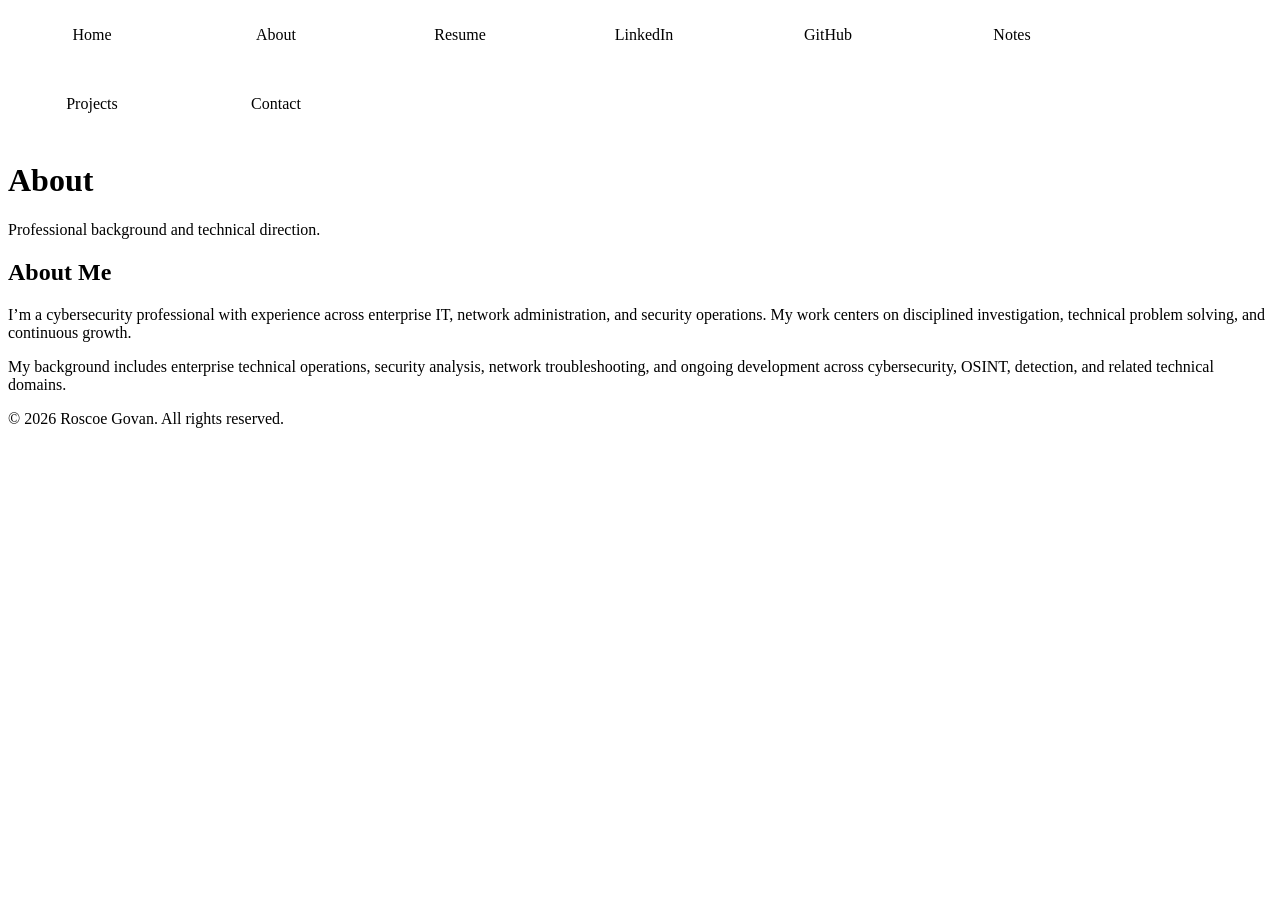
==== about.html @ a61615eb "Create about.html" ====
<!DOCTYPE html>
<html lang="en">
<head>
  <meta charset="UTF-8" />
  <meta name="viewport" content="width=device-width, initial-scale=1.0" />
  <title>About | Roscoe Govan</title>
  <meta name="description" content="About Roscoe Govan." />
  <link rel="stylesheet" href="style.css" />
</head>
<body>
  <header class="hero">
    <div class="container">
      <nav class="site-nav" aria-label="Main navigation">
        <a href="index.html">Home</a>
        <a href="about.html">About</a>
        <a href="resume.html">Resume</a>
        <a href="https://www.linkedin.com/in/roscoegovan" target="_blank" rel="noopener noreferrer">LinkedIn</a>
        <a href="https://github.com/roscoe-govan" target="_blank" rel="noopener noreferrer">GitHub</a>
        <a href="notes.html">Notes</a>
        <a href="projects.html">Projects</a>
        <a href="contact.html">Contact</a>
      </nav>

      <h1>About</h1>
      <p class="subtitle">Professional background and technical direction.</p>
    </div>
  </header>

  <main>
    <section class="section">
      <div class="container">
        <h2>About Me</h2>
        <p>
          I’m a cybersecurity professional with experience across enterprise IT,
          network administration, and security operations. My work centers on
          disciplined investigation, technical problem solving, and continuous
          growth.
        </p>
        <p>
          My background includes enterprise technical operations, security
          analysis, network troubleshooting, and ongoing development across
          cybersecurity, OSINT, detection, and related technical domains.
        </p>
      </div>
    </section>
  </main>

  <footer class="footer">
    <div class="container">
      <p>© 2026 Roscoe Govan. All rights reserved.</p>
    </div>
  </footer>
</body>
</html>
---- style.css ----
.site-nav {
  display: flex;
  flex-wrap: wrap;
  gap: 1rem;
  margin-bottom: 2rem;
}

.site-nav a,
.site-nav a:visited {
  display: inline-flex;
  align-items: center;
  justify-content: center;
  min-width: 120px;
  padding: 1.1rem 1.5rem;
  border: 1px solid var(--line);
  background: var(--panel);
  border-radius: 16px;
  color: var(--accent);
  text-decoration: none;
  transition: 0.2s ease;
}

.site-nav a:hover,
.site-nav a:focus {
  border-color: var(--accent);
  color: var(--accent-hover);
  transform: translateY(-1px);
}
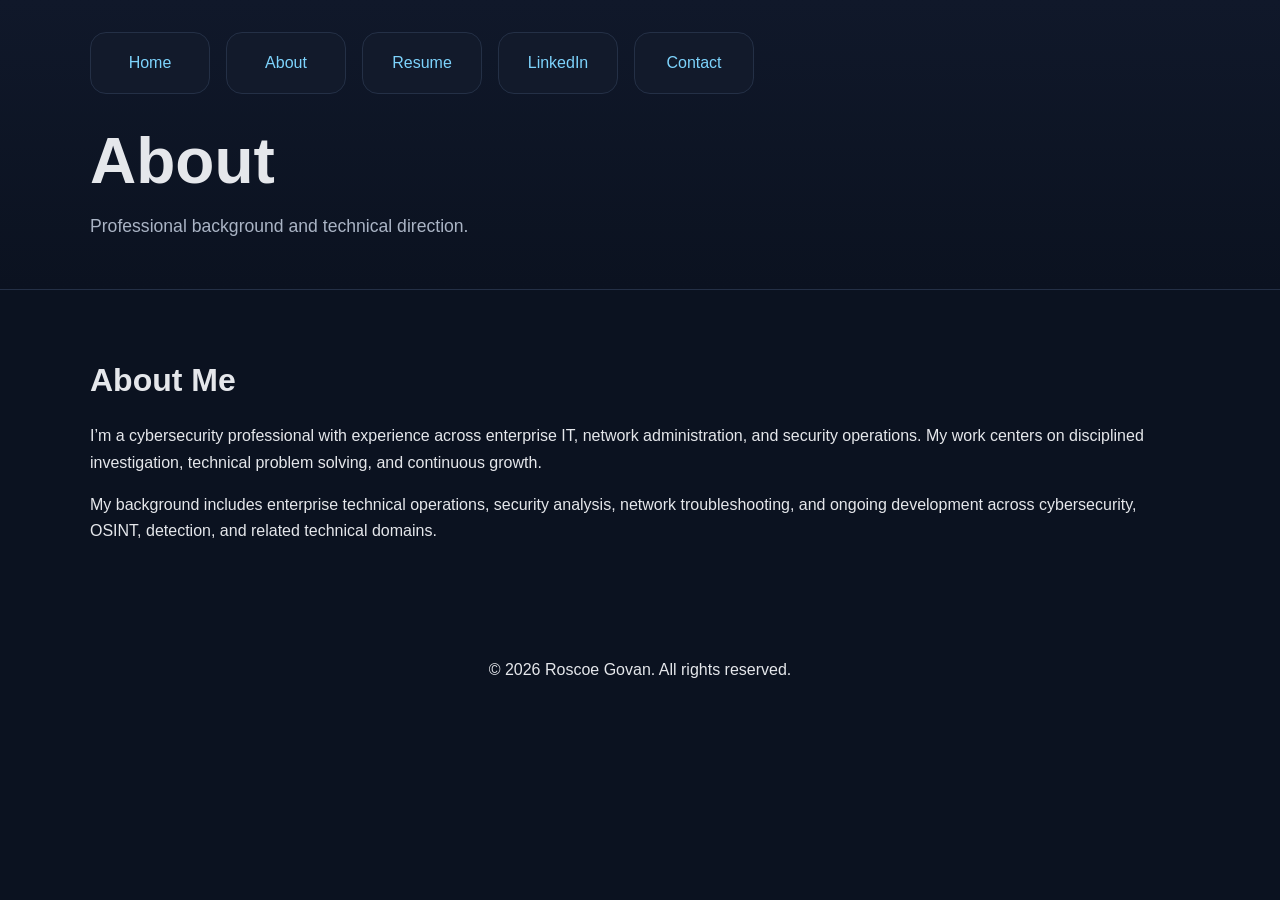
==== commit 32372e3d: "Update about.html" ====
--- a/about.html
+++ b/about.html
@@ -15,9 +15,6 @@
         <a href="about.html">About</a>
         <a href="resume.html">Resume</a>
         <a href="https://www.linkedin.com/in/roscoegovan" target="_blank" rel="noopener noreferrer">LinkedIn</a>
-        <a href="https://github.com/roscoe-govan" target="_blank" rel="noopener noreferrer">GitHub</a>
-        <a href="notes.html">Notes</a>
-        <a href="projects.html">Projects</a>
         <a href="contact.html">Contact</a>
       </nav>
 
--- a/style.css
+++ b/style.css
@@ -1,3 +1,189 @@
+/* =========================================================
+   COLOR VARIABLES / SITE THEME
+   ---------------------------------------------------------
+   These variables control the overall color palette for the
+   website. If you want to change the site's look later,
+   this is the safest place to start.
+   ========================================================= */
+:root {
+  /* Main background color for the page */
+  --bg: #0b1220;
+
+  /* Standard card / button background color */
+  --panel: #121a2b;
+
+  /* Slight alternate panel color if needed on other pages */
+  --panel-alt: #0f1726;
+
+  /* Main text color used across the page */
+  --text: #e5e7eb;
+
+  /* Secondary / softer text color for subtitles */
+  --muted: #aab4c5;
+
+  /* Border color used for cards, buttons, and image frames */
+  --line: #243046;
+
+  /* Main accent color used for buttons and links */
+  --accent: #7dd3fc;
+
+  /* Slightly brighter accent color for hover states */
+  --accent-hover: #38bdf8;
+
+  /* External link colors for items that take the visitor away from your site */
+  --external-bg: #3a1217;
+  --external-border: #7f1d1d;
+  --external-text: #fca5a5;
+  --external-hover-bg: #4a151b;
+  --external-hover-border: #dc2626;
+  --external-hover-text: #fecaca;
+}
+
+/* =========================================================
+   GLOBAL RESET / BASE ELEMENT BEHAVIOR
+   ---------------------------------------------------------
+   These rules create a cleaner starting point for layout and
+   make spacing and sizing more predictable across the page.
+   ========================================================= */
+* {
+  box-sizing: border-box;
+}
+
+html {
+  scroll-behavior: smooth;
+}
+
+/* =========================================================
+   BODY / WHOLE PAGE STYLING
+   ---------------------------------------------------------
+   This controls the overall page background, font, text
+   color, and general readability.
+   ========================================================= */
+body {
+  margin: 0;
+  font-family: Arial, Helvetica, sans-serif;
+  background: var(--bg);
+  color: var(--text);
+  line-height: 1.65;
+}
+
+/* =========================================================
+   DEFAULT LINK STYLING
+   ---------------------------------------------------------
+   This sets how normal links appear unless a more specific
+   rule overrides them.
+   ========================================================= */
+a {
+  color: var(--accent);
+  text-decoration: none;
+}
+
+a:hover {
+  color: var(--accent-hover);
+}
+
+/* =========================================================
+   IMAGE DEFAULT BEHAVIOR
+   ---------------------------------------------------------
+   Prevents images from overflowing their containers.
+   ========================================================= */
+img {
+  max-width: 100%;
+  display: block;
+}
+
+/* =========================================================
+   SHARED CONTENT CONTAINER
+   ---------------------------------------------------------
+   Used on interior pages like Contact, About, Resume, etc.
+   Keeps content centered with a max width.
+   ========================================================= */
+.container {
+  width: min(100% - 2rem, 1100px);
+  margin: 0 auto;
+}
+
+/* =========================================================
+   INTERIOR PAGE HERO / HEADER
+   ---------------------------------------------------------
+   Used for pages like Contact, About, Resume, Projects.
+   Controls the top banner area.
+   ========================================================= */
+.hero {
+  padding: 2rem 0 3rem;
+  border-bottom: 1px solid var(--line);
+  background: linear-gradient(180deg, #10182a 0%, #0b1220 100%);
+}
+
+/* Small uppercase label style if needed later */
+.eyebrow {
+  text-transform: uppercase;
+  letter-spacing: 0.08em;
+  color: var(--accent);
+  font-size: 0.85rem;
+  margin-bottom: 0.75rem;
+}
+
+/* Main page heading style */
+h1 {
+  margin: 0 0 1rem;
+  font-size: clamp(2.4rem, 5vw, 4rem);
+  line-height: 1.1;
+  color: var(--text);
+}
+
+/* Subtitle under page headings */
+.subtitle {
+  max-width: 750px;
+  font-size: 1.1rem;
+  color: var(--muted);
+  margin-bottom: 0;
+}
+
+/* =========================================================
+   GENERIC PAGE SECTION STYLING
+   ---------------------------------------------------------
+   Use .section for normal content blocks and .section.alt
+   when you want a darker contrast section.
+   ========================================================= */
+.section {
+  padding: 4rem 0;
+}
+
+.section.alt {
+  background: var(--panel-alt);
+  border-top: 1px solid var(--line);
+  border-bottom: 1px solid var(--line);
+}
+
+/* Standard heading sizes for content sections */
+h2 {
+  font-size: 2rem;
+  margin-top: 0;
+  margin-bottom: 1rem;
+  color: var(--text);
+}
+
+h3 {
+  margin-top: 0;
+  margin-bottom: 0.75rem;
+  font-size: 1.15rem;
+  color: var(--text);
+}
+
+/* Default paragraph spacing */
+p {
+  margin-top: 0;
+  margin-bottom: 1rem;
+  color: var(--text);
+}
+
+/* =========================================================
+   STANDARD INTERIOR PAGE NAVIGATION
+   ---------------------------------------------------------
+   Used on pages like Contact, About, Resume, Projects, etc.
+   These are the button-like nav items at the top.
+   ========================================================= */
 .site-nav {
   display: flex;
   flex-wrap: wrap;
@@ -11,7 +197,7 @@
   align-items: center;
   justify-content: center;
   min-width: 120px;
-  padding: 1.1rem 1.5rem;
+  padding: 1.05rem 1.4rem;
   border: 1px solid var(--line);
   background: var(--panel);
   border-radius: 16px;
@@ -26,3 +212,432 @@
   color: var(--accent-hover);
   transform: translateY(-1px);
 }
+
+/* =========================================================
+   EXTERNAL BUTTON STYLING
+   ---------------------------------------------------------
+   Add class="external-link" to nav buttons that take the
+   visitor off your site, such as LinkedIn.
+   ========================================================= */
+.site-nav a.external-link,
+.site-nav a.external-link:visited,
+.landing-nav a.external-link,
+.landing-nav a.external-link:visited {
+  background: var(--external-bg);
+  border: 1px solid var(--external-border);
+  color: var(--external-text);
+}
+
+.site-nav a.external-link:hover,
+.site-nav a.external-link:focus,
+.landing-nav a.external-link:hover,
+.landing-nav a.external-link:focus {
+  background: var(--external-hover-bg);
+  border-color: var(--external-hover-border);
+  color: var(--external-hover-text);
+  transform: translateY(-1px);
+}
+
+/* =========================================================
+   GENERIC BUTTON-LIKE LINK GROUP
+   ---------------------------------------------------------
+   Used for grouped links like contact actions.
+   ========================================================= */
+.hero-links {
+  display: flex;
+  flex-wrap: wrap;
+  gap: 0.85rem;
+}
+
+.hero-links a,
+.hero-links a:visited {
+  display: inline-flex;
+  align-items: center;
+  justify-content: center;
+  min-width: 120px;
+  padding: 0.95rem 1.25rem;
+  border: 1px solid var(--line);
+  background: var(--panel);
+  border-radius: 14px;
+  color: var(--accent);
+  text-decoration: none;
+  transition: 0.2s ease;
+}
+
+.hero-links a:hover,
+.hero-links a:focus {
+  border-color: var(--accent);
+  color: var(--accent-hover);
+  transform: translateY(-1px);
+}
+
+/* =========================================================
+   SHARED CARD / GRID STYLING
+   ---------------------------------------------------------
+   Useful for projects, feature blocks, or multi-column info.
+   ========================================================= */
+.grid {
+  display: grid;
+  grid-template-columns: repeat(auto-fit, minmax(240px, 1fr));
+  gap: 1rem;
+  margin-top: 1.5rem;
+}
+
+.card {
+  background: var(--panel);
+  border: 1px solid var(--line);
+  border-radius: 16px;
+  padding: 1.25rem;
+}
+
+/* =========================================================
+   TIMELINE / STACKED PANEL STYLE
+   ---------------------------------------------------------
+   Useful for experience sections or vertically stacked items.
+   ========================================================= */
+.timeline {
+  margin-top: 1.5rem;
+  display: grid;
+  gap: 1rem;
+}
+
+.timeline-item {
+  background: var(--panel);
+  border: 1px solid var(--line);
+  border-left: 4px solid var(--accent);
+  border-radius: 14px;
+  padding: 1.25rem;
+}
+
+/* =========================================================
+   FOOTER
+   ---------------------------------------------------------
+   Standard site footer styling.
+   ========================================================= */
+.footer {
+  padding: 2rem 0 3rem;
+  color: var(--muted);
+  text-align: center;
+}
+
+/* =========================================================
+   HOMEPAGE / LANDING PAGE WRAPPER
+   ---------------------------------------------------------
+   This is for your index.html landing page that centers the
+   name, photo, summary, and nav buttons.
+   ========================================================= */
+.landing-page {
+  min-height: 100vh;
+  display: flex;
+  align-items: center;
+  justify-content: center;
+  padding: 2rem;
+  background: linear-gradient(180deg, #10182a 0%, #0b1220 100%);
+}
+
+/* Main homepage content container */
+.landing-container {
+  width: min(100%, 860px);
+  text-align: center;
+  display: flex;
+  flex-direction: column;
+  align-items: center;
+  gap: 1.15rem;
+}
+
+/* Homepage name */
+.landing-name {
+  margin: 0;
+  font-size: clamp(3rem, 7vw, 5rem);
+  line-height: 1.05;
+  color: var(--text);
+}
+
+/* Homepage subtitle under your name */
+.landing-subtitle {
+  max-width: 760px;
+  margin: 0;
+  font-size: 1.2rem;
+  color: var(--muted);
+}
+
+/* Profile image frame on homepage */
+.landing-image-wrap {
+  width: 300px;
+  height: 300px;
+  border: 1px solid var(--line);
+  background: var(--panel);
+  border-radius: 24px;
+  padding: 0.75rem;
+  display: flex;
+  align-items: center;
+  justify-content: center;
+  box-shadow: 0 12px 30px rgba(0, 0, 0, 0.25);
+  overflow: hidden;
+}
+
+/* Actual homepage image */
+.landing-image {
+  width: 100%;
+  height: 100%;
+  object-fit: cover;
+  object-position: center 10%;
+  border-radius: 18px;
+}
+
+/* Homepage summary paragraph */
+.landing-summary {
+  max-width: 760px;
+  margin: 0.25rem 0 0.5rem;
+  font-size: 1.05rem;
+  color: var(--text);
+}
+
+/* Homepage button navigation */
+.landing-nav {
+  display: flex;
+  flex-wrap: wrap;
+  justify-content: center;
+  gap: 1rem;
+  max-width: 760px;
+  margin: 0.5rem auto 0;
+}
+
+.landing-nav a,
+.landing-nav a:visited {
+  display: inline-flex;
+  align-items: center;
+  justify-content: center;
+  min-width: 130px;
+  padding: 1.05rem 1.4rem;
+  border: 1px solid var(--line);
+  background: var(--panel);
+  border-radius: 16px;
+  color: var(--accent);
+  text-decoration: none;
+  transition: 0.2s ease;
+}
+
+.landing-nav a:hover,
+.landing-nav a:focus {
+  border-color: var(--accent);
+  color: var(--accent-hover);
+  transform: translateY(-1px);
+}
+
+/* =========================================================
+   OPTIONAL HOME INTRO TWO-COLUMN LAYOUT
+   ---------------------------------------------------------
+   Keep these in case you later use a split photo/summary
+   layout on another page.
+   ========================================================= */
+.home-layout {
+  display: grid;
+  grid-template-columns: 1fr 1.1fr;
+  gap: 2rem;
+  align-items: center;
+}
+
+.home-image-card,
+.home-summary-card {
+  background: var(--panel);
+  border: 1px solid var(--line);
+  border-radius: 16px;
+  padding: 1.25rem;
+}
+
+.profile-placeholder {
+  width: 100%;
+  height: auto;
+  object-fit: cover;
+  border-radius: 12px;
+}
+
+.section-label {
+  text-transform: uppercase;
+  letter-spacing: 0.08em;
+  color: var(--accent);
+  font-size: 0.85rem;
+  margin-bottom: 0.75rem;
+}
+
+/* =========================================================
+   CONTACT PAGE INTRO
+   ---------------------------------------------------------
+   Intro paragraph above the two panels.
+   ========================================================= */
+.contact-intro {
+  max-width: 850px;
+  margin: 0 auto 2rem;
+  text-align: center;
+  color: var(--muted);
+}
+
+/* =========================================================
+   CONTACT PAGE TWO-COLUMN LAYOUT
+   ---------------------------------------------------------
+   Creates left and right panels with a visible divider.
+   ========================================================= */
+.contact-split {
+  display: grid;
+  grid-template-columns: 1fr 1px 1fr;
+  gap: 2rem;
+  align-items: stretch;
+}
+
+/* Divider line between panels */
+.contact-split::before {
+  content: "";
+  grid-column: 2;
+  grid-row: 1;
+  width: 1px;
+  height: 100%;
+  background: var(--line);
+  justify-self: center;
+}
+
+/* Left and right panel cards */
+.contact-panel {
+  background: var(--panel);
+  border: 1px solid var(--line);
+  border-radius: 18px;
+  padding: 1.5rem;
+}
+
+.contact-panel:first-child {
+  grid-column: 1;
+}
+
+.contact-panel:last-child {
+  grid-column: 3;
+}
+
+/* =========================================================
+   CONTACT FORM LAYOUT
+   ---------------------------------------------------------
+   Forces labels and fields to stack vertically.
+   ========================================================= */
+.contact-form {
+  display: flex;
+  flex-direction: column;
+  gap: 0.9rem;
+  margin-top: 1rem;
+}
+
+.contact-form label {
+  font-weight: 600;
+  color: var(--text);
+}
+
+.contact-form input,
+.contact-form textarea {
+  width: 100%;
+  padding: 0.95rem 1rem;
+  border: 1px solid var(--line);
+  border-radius: 12px;
+  background: #0f1726;
+  color: var(--text);
+  font: inherit;
+}
+
+.contact-form input::placeholder,
+.contact-form textarea::placeholder {
+  color: var(--muted);
+}
+
+.contact-form input:focus,
+.contact-form textarea:focus {
+  outline: none;
+  border-color: var(--accent);
+}
+
+.contact-form button {
+  margin-top: 0.5rem;
+  padding: 1rem 1.2rem;
+  border: 1px solid var(--line);
+  border-radius: 14px;
+  background: var(--panel-alt);
+  color: var(--accent);
+  font: inherit;
+  font-weight: 600;
+  cursor: pointer;
+  transition: 0.2s ease;
+}
+
+.contact-form button:hover,
+.contact-form button:focus {
+  border-color: var(--accent);
+  color: var(--accent-hover);
+  transform: translateY(-1px);
+}
+
+/* Bottom note under forms */
+.contact-note {
+  margin-top: 2rem;
+  text-align: center;
+  color: var(--muted);
+}
+
+/* =========================================================
+   RESPONSIVE ADJUSTMENTS
+   ---------------------------------------------------------
+   Handles smaller screens so the homepage and contact page
+   remain usable on tablets and phones.
+   ========================================================= */
+@media (max-width: 900px) {
+  /* Optional home split layout becomes one column */
+  .home-layout {
+    grid-template-columns: 1fr;
+  }
+
+  /* Contact forms stack vertically on smaller screens */
+  .contact-split {
+    grid-template-columns: 1fr;
+    gap: 1.5rem;
+  }
+
+  /* Hide vertical divider when stacked */
+  .contact-split::before {
+    display: none;
+  }
+
+  /* Reset grid placement when stacked */
+  .contact-panel:first-child,
+  .contact-panel:last-child {
+    grid-column: auto;
+  }
+}
+
+@media (max-width: 640px) {
+  /* Reduce landing page padding for mobile */
+  .landing-page {
+    padding: 1.25rem;
+  }
+
+  /* Make profile image slightly smaller on small screens */
+  .landing-image-wrap {
+    width: 240px;
+    height: 240px;
+  }
+
+  /* Slightly reduce text size on small screens */
+  .landing-subtitle,
+  .landing-summary {
+    font-size: 1rem;
+  }
+
+  /* Center grouped links on smaller screens */
+  .site-nav,
+  .landing-nav,
+  .hero-links {
+    justify-content: center;
+  }
+
+  /* Slightly shrink buttons on smaller screens */
+  .site-nav a,
+  .landing-nav a,
+  .hero-links a {
+    min-width: 110px;
+    padding: 0.95rem 1.15rem;
+  }
+}
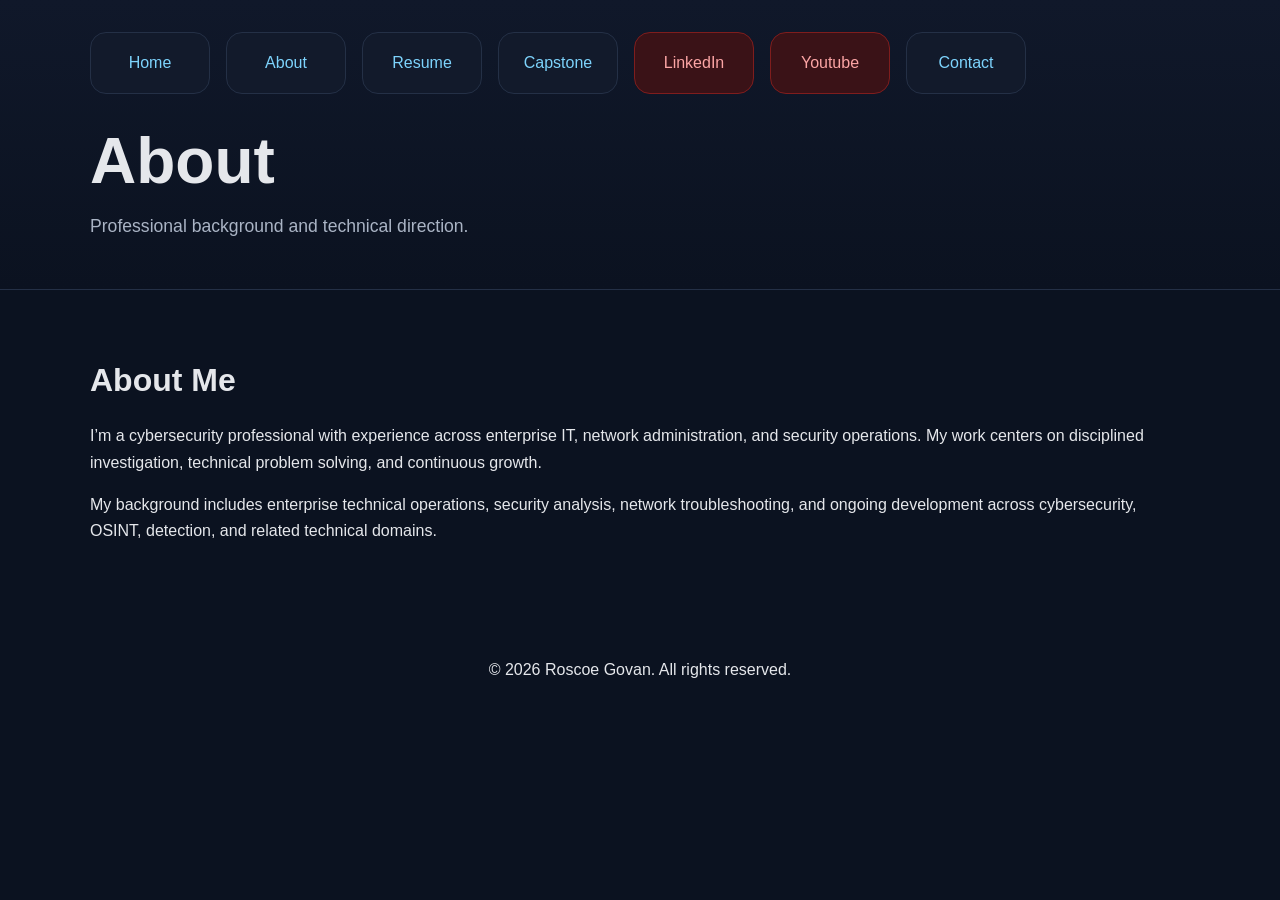
==== commit b831f63d: "Update about.html" ====
--- a/about.html
+++ b/about.html
@@ -14,7 +14,9 @@
         <a href="index.html">Home</a>
         <a href="about.html">About</a>
         <a href="resume.html">Resume</a>
-        <a href="https://www.linkedin.com/in/roscoegovan" target="_blank" rel="noopener noreferrer">LinkedIn</a>
+        <a href="capstone.html">Capstone</a>
+        <a href="https://www.linkedin.com/in/roscoegovan" target="_blank" rel="noopener noreferrer" class="external-link">LinkedIn</a>
+        <a href="https://www.youtube.com/@wedieandrespawn6960" target="_blank" rel="noopener noreferrer" class="external-link">Youtube</a>
         <a href="contact.html">Contact</a>
       </nav>
 
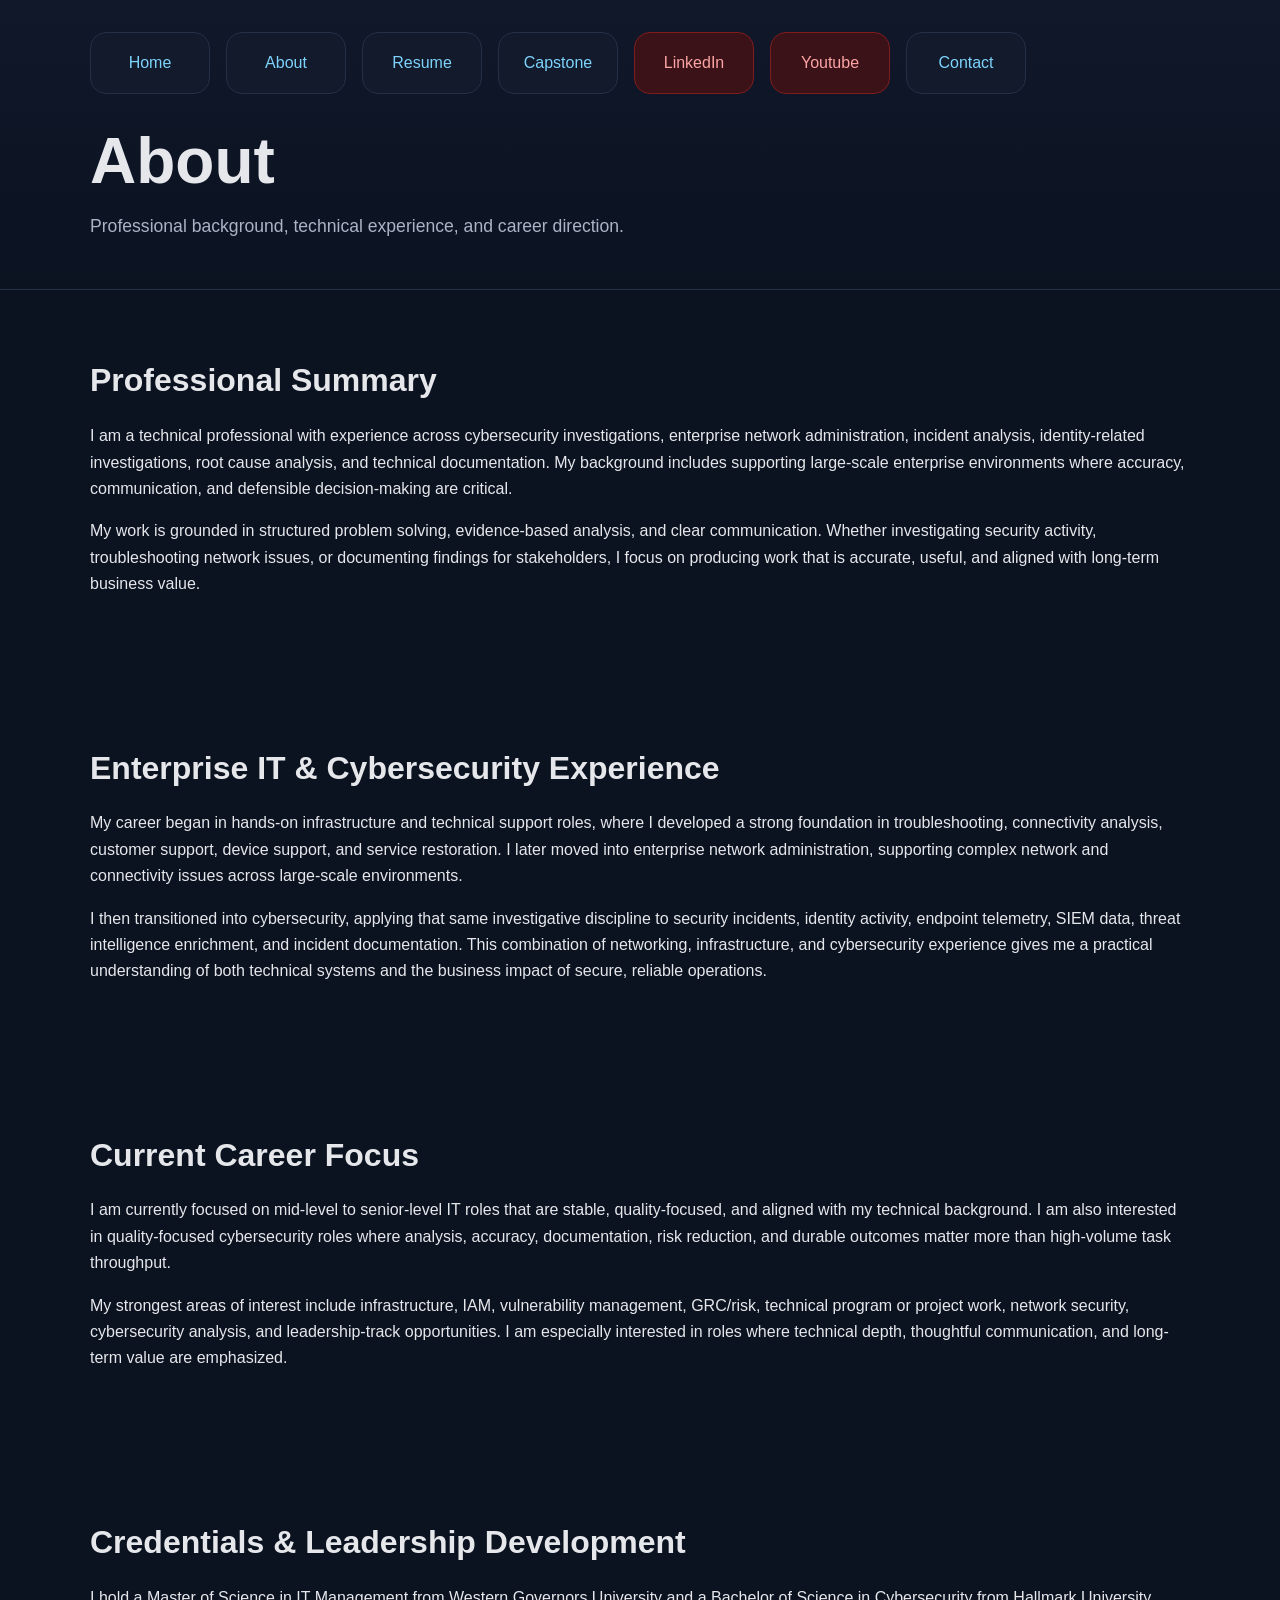
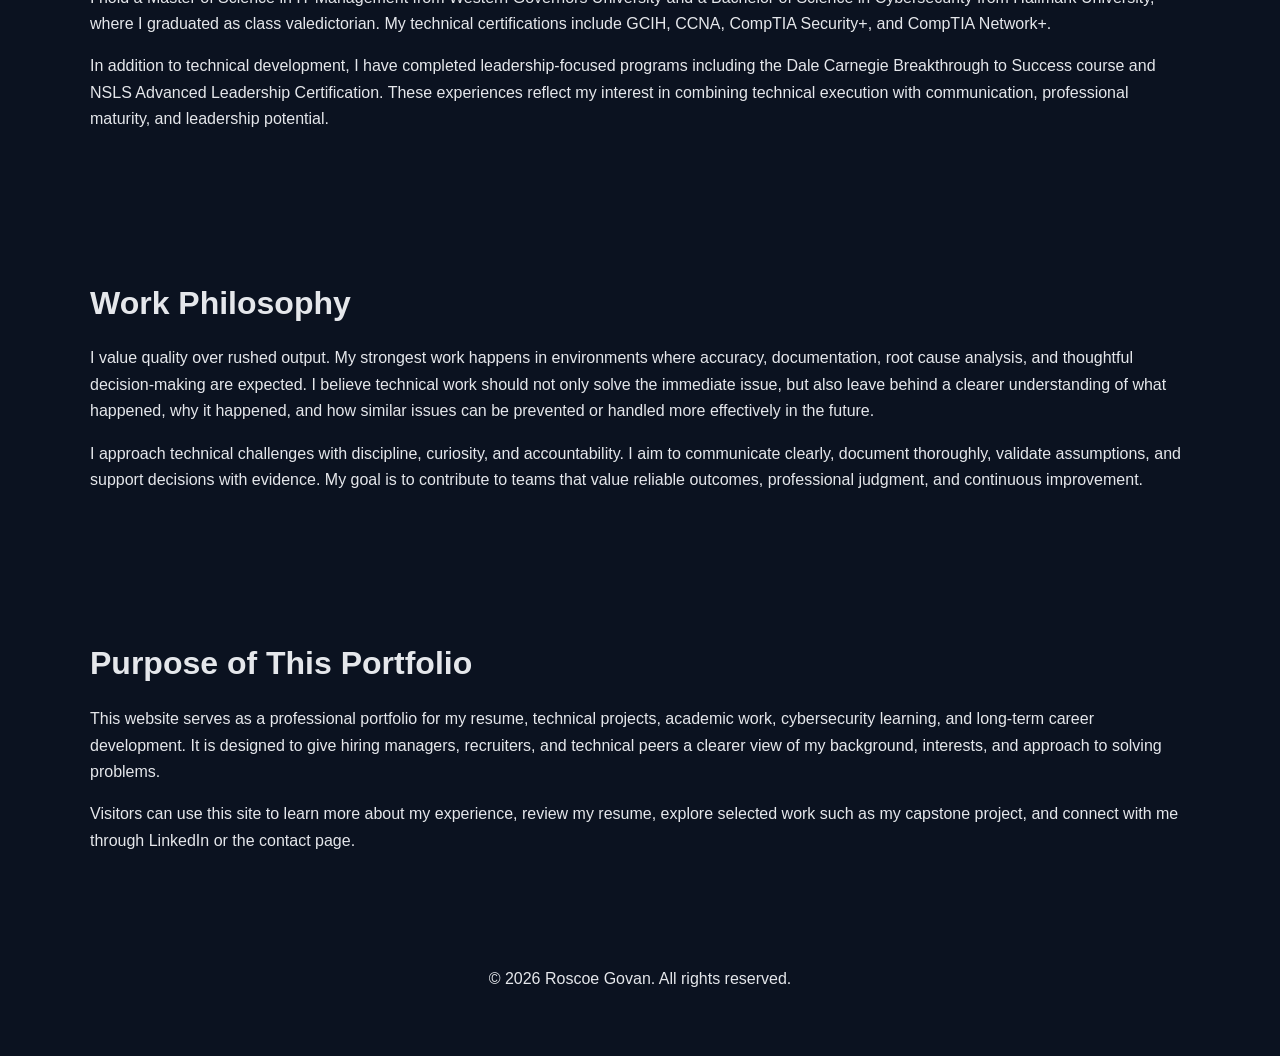
==== commit 70fe9fce: "Update" ====
--- a/about.html
+++ b/about.html
@@ -3,13 +3,26 @@
 <head>
   <meta charset="UTF-8" />
   <meta name="viewport" content="width=device-width, initial-scale=1.0" />
+
+  <!-- Page title shown in the browser tab -->
   <title>About | Roscoe Govan</title>
-  <meta name="description" content="About Roscoe Govan." />
+
+  <!-- Short page description for search engines and link previews -->
+  <meta
+    name="description"
+    content="About Roscoe Govan, a technical professional with experience in cybersecurity investigations, enterprise IT, network administration, and technical documentation."
+  />
+
+  <!-- Main stylesheet -->
   <link rel="stylesheet" href="style.css" />
 </head>
+
 <body>
+  <!-- Hero / page header -->
   <header class="hero">
     <div class="container">
+
+      <!-- Main site navigation -->
       <nav class="site-nav" aria-label="Main navigation">
         <a href="index.html">Home</a>
         <a href="about.html">About</a>
@@ -20,30 +33,131 @@
         <a href="contact.html">Contact</a>
       </nav>
 
+      <!-- Page heading -->
       <h1>About</h1>
-      <p class="subtitle">Professional background and technical direction.</p>
+      <p class="subtitle">Professional background, technical experience, and career direction.</p>
     </div>
   </header>
 
   <main>
+    <!-- Professional Summary section -->
     <section class="section">
       <div class="container">
-        <h2>About Me</h2>
+        <h2>Professional Summary</h2>
         <p>
-          I’m a cybersecurity professional with experience across enterprise IT,
-          network administration, and security operations. My work centers on
-          disciplined investigation, technical problem solving, and continuous
-          growth.
+          I am a technical professional with experience across cybersecurity investigations,
+          enterprise network administration, incident analysis, identity-related investigations,
+          root cause analysis, and technical documentation. My background includes supporting
+          large-scale enterprise environments where accuracy, communication, and defensible
+          decision-making are critical.
         </p>
         <p>
-          My background includes enterprise technical operations, security
-          analysis, network troubleshooting, and ongoing development across
-          cybersecurity, OSINT, detection, and related technical domains.
+          My work is grounded in structured problem solving, evidence-based analysis, and clear
+          communication. Whether investigating security activity, troubleshooting network issues,
+          or documenting findings for stakeholders, I focus on producing work that is accurate,
+          useful, and aligned with long-term business value.
+        </p>
+      </div>
+    </section>
+
+    <!-- Enterprise IT and cybersecurity experience section -->
+    <section class="section">
+      <div class="container">
+        <h2>Enterprise IT &amp; Cybersecurity Experience</h2>
+        <p>
+          My career began in hands-on infrastructure and technical support roles, where I developed
+          a strong foundation in troubleshooting, connectivity analysis, customer support, device
+          support, and service restoration. I later moved into enterprise network administration,
+          supporting complex network and connectivity issues across large-scale environments.
+        </p>
+        <p>
+          I then transitioned into cybersecurity, applying that same investigative discipline to
+          security incidents, identity activity, endpoint telemetry, SIEM data, threat intelligence
+          enrichment, and incident documentation. This combination of networking, infrastructure,
+          and cybersecurity experience gives me a practical understanding of both technical systems
+          and the business impact of secure, reliable operations.
+        </p>
+      </div>
+    </section>
+
+    <!-- Current career focus section -->
+    <section class="section">
+      <div class="container">
+        <h2>Current Career Focus</h2>
+        <p>
+          I am currently focused on mid-level to senior-level IT roles that are stable,
+          quality-focused, and aligned with my technical background. I am also interested in
+          quality-focused cybersecurity roles where analysis, accuracy, documentation, risk
+          reduction, and durable outcomes matter more than high-volume task throughput.
+        </p>
+        <p>
+          My strongest areas of interest include infrastructure, IAM, vulnerability management,
+          GRC/risk, technical program or project work, network security, cybersecurity analysis,
+          and leadership-track opportunities. I am especially interested in roles where technical
+          depth, thoughtful communication, and long-term value are emphasized.
+        </p>
+      </div>
+    </section>
+
+    <!-- Credentials and leadership development section -->
+    <section class="section">
+      <div class="container">
+        <h2>Credentials &amp; Leadership Development</h2>
+        <p>
+          I hold a Master of Science in IT Management from Western Governors University and a
+          Bachelor of Science in Cybersecurity from Hallmark University, where I graduated as
+          class valedictorian. My technical certifications include GCIH, CCNA, CompTIA Security+,
+          and CompTIA Network+.
+        </p>
+        <p>
+          In addition to technical development, I have completed leadership-focused programs
+          including the Dale Carnegie Breakthrough to Success course and NSLS Advanced Leadership
+          Certification. These experiences reflect my interest in combining technical execution
+          with communication, professional maturity, and leadership potential.
+        </p>
+      </div>
+    </section>
+
+    <!-- Work philosophy section -->
+    <section class="section">
+      <div class="container">
+        <h2>Work Philosophy</h2>
+        <p>
+          I value quality over rushed output. My strongest work happens in environments where
+          accuracy, documentation, root cause analysis, and thoughtful decision-making are expected.
+          I believe technical work should not only solve the immediate issue, but also leave behind
+          a clearer understanding of what happened, why it happened, and how similar issues can be
+          prevented or handled more effectively in the future.
+        </p>
+        <p>
+          I approach technical challenges with discipline, curiosity, and accountability. I aim to
+          communicate clearly, document thoroughly, validate assumptions, and support decisions with
+          evidence. My goal is to contribute to teams that value reliable outcomes, professional
+          judgment, and continuous improvement.
+        </p>
+      </div>
+    </section>
+
+    <!-- Purpose of portfolio section -->
+    <section class="section">
+      <div class="container">
+        <h2>Purpose of This Portfolio</h2>
+        <p>
+          This website serves as a professional portfolio for my resume, technical projects,
+          academic work, cybersecurity learning, and long-term career development. It is designed
+          to give hiring managers, recruiters, and technical peers a clearer view of my background,
+          interests, and approach to solving problems.
+        </p>
+        <p>
+          Visitors can use this site to learn more about my experience, review my resume, explore
+          selected work such as my capstone project, and connect with me through LinkedIn or the
+          contact page.
         </p>
       </div>
     </section>
   </main>
 
+  <!-- Footer -->
   <footer class="footer">
     <div class="container">
       <p>© 2026 Roscoe Govan. All rights reserved.</p>
--- a/style.css
+++ b/style.css
@@ -641,3 +641,98 @@
     padding: 0.95rem 1.15rem;
   }
 }
+
+/* =========================================================
+   CAPSTONE DIGITAL READER CONTROLS
+   ---------------------------------------------------------
+   Styles the previous/next controls, page number area,
+   and overall PDF reader presentation.
+   ========================================================= */
+.reader-controls {
+  display: flex;
+  justify-content: center;
+  align-items: center;
+  gap: 1rem;
+  margin-bottom: 1.5rem;
+  flex-wrap: wrap;
+}
+
+.reader-controls button {
+  padding: 0.9rem 1.2rem;
+  border: 1px solid var(--line);
+  border-radius: 14px;
+  background: var(--panel);
+  color: var(--accent);
+  font: inherit;
+  font-weight: 600;
+  cursor: pointer;
+  transition: 0.2s ease;
+}
+
+.reader-controls button:hover,
+.reader-controls button:focus {
+  border-color: var(--accent);
+  color: var(--accent-hover);
+  transform: translateY(-1px);
+}
+
+.reader-controls button:disabled {
+  opacity: 0.5;
+  cursor: not-allowed;
+  transform: none;
+}
+
+#page-info {
+  color: var(--text);
+  font-weight: 600;
+}
+
+/* =========================================================
+   CAPSTONE DIGITAL READER FRAME
+   ---------------------------------------------------------
+   Holds the rendered PDF page and gives it enough vertical
+   space to feel like an actual document reader.
+   ========================================================= */
+.book-reader {
+  display: flex;
+  justify-content: center;
+  align-items: flex-start;
+  padding: 1rem;
+  border: 1px solid var(--line);
+  border-radius: 18px;
+  background: var(--panel);
+  overflow: auto;
+  min-height: 900px;
+}
+
+#pdf-canvas {
+  display: block;
+  max-width: 100%;
+  height: auto;
+  background: white;
+  border-radius: 8px;
+}
+
+/* =========================================================
+   CAPSTONE READER STATUS NOTE
+   ---------------------------------------------------------
+   Small helper text shown under the reader.
+   ========================================================= */
+.reader-note {
+  max-width: 850px;
+  margin: 1rem auto 0;
+  text-align: center;
+  color: var(--muted);
+}
+
+/* =========================================================
+   MOBILE READER ADJUSTMENTS
+   ---------------------------------------------------------
+   Reduces the minimum height of the reader frame on smaller
+   screens so it still fits comfortably.
+   ========================================================= */
+@media (max-width: 900px) {
+  .book-reader {
+    min-height: 700px;
+  }
+}
